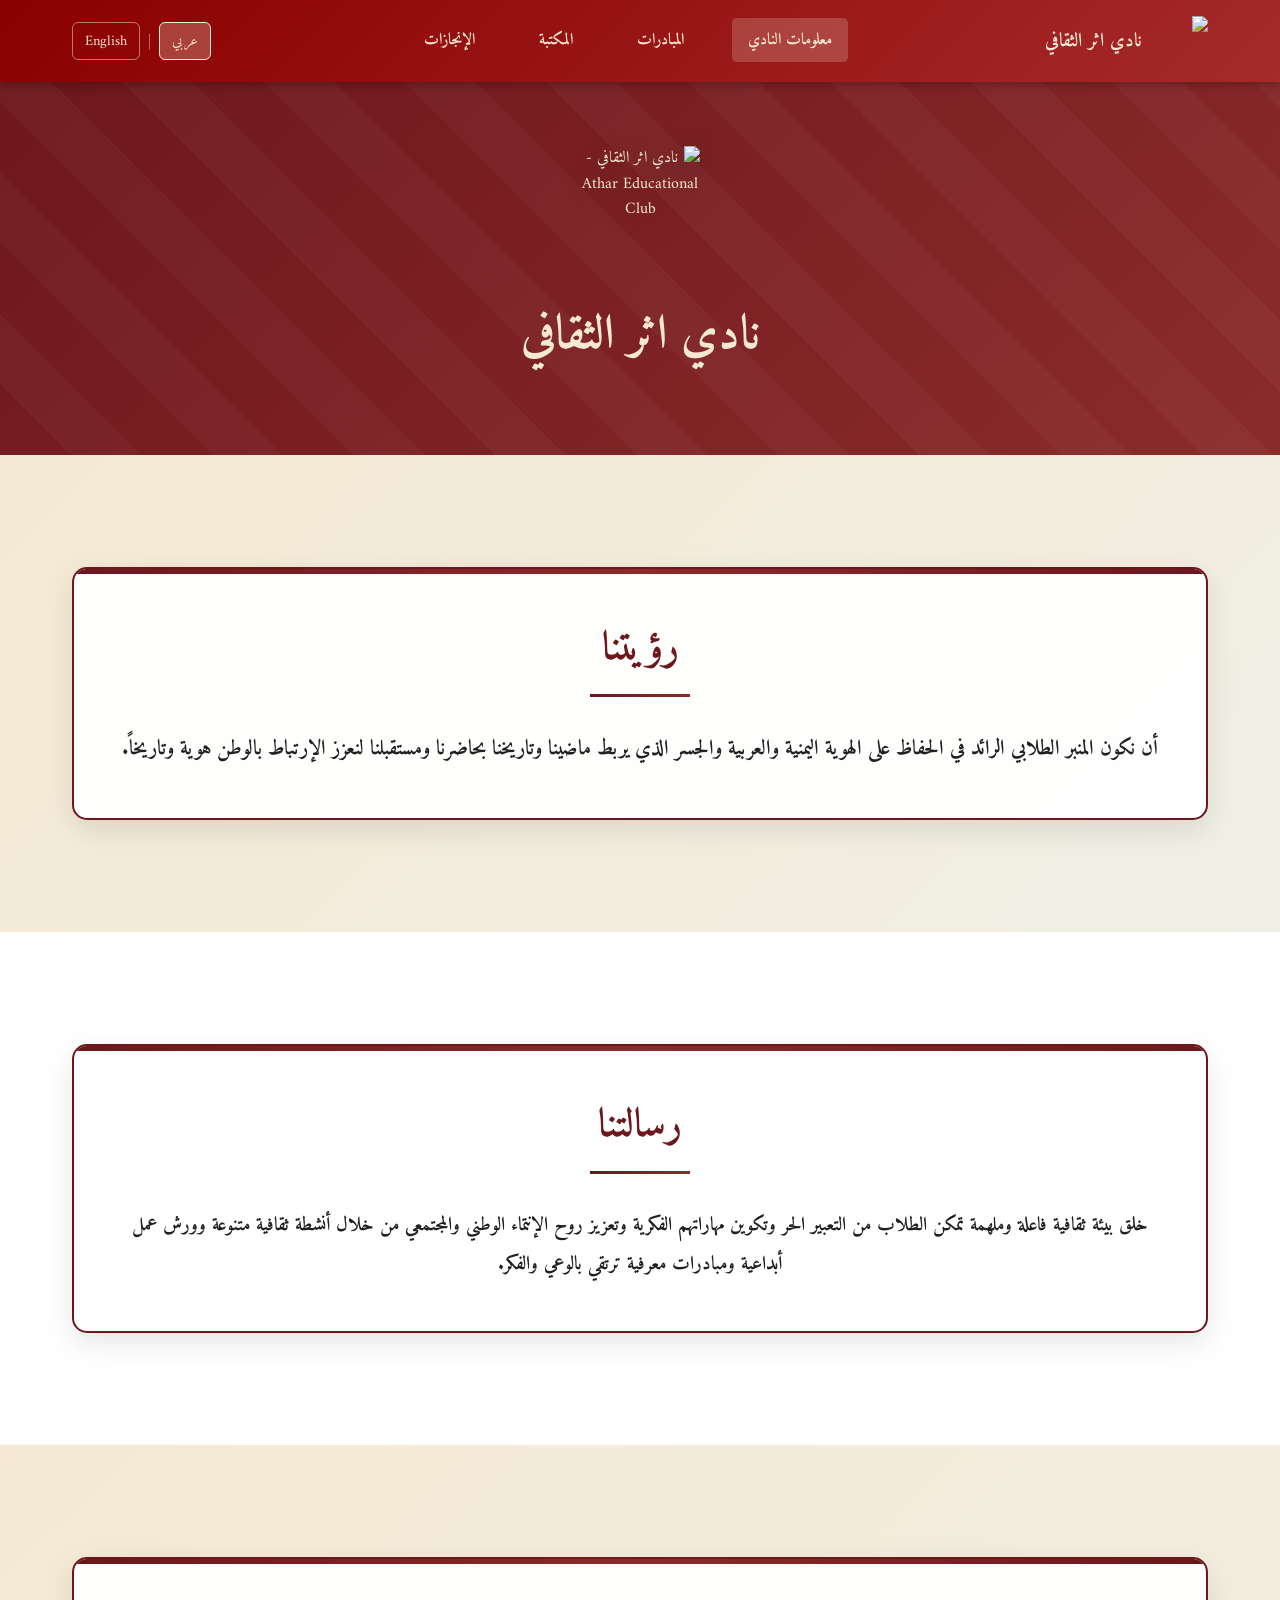
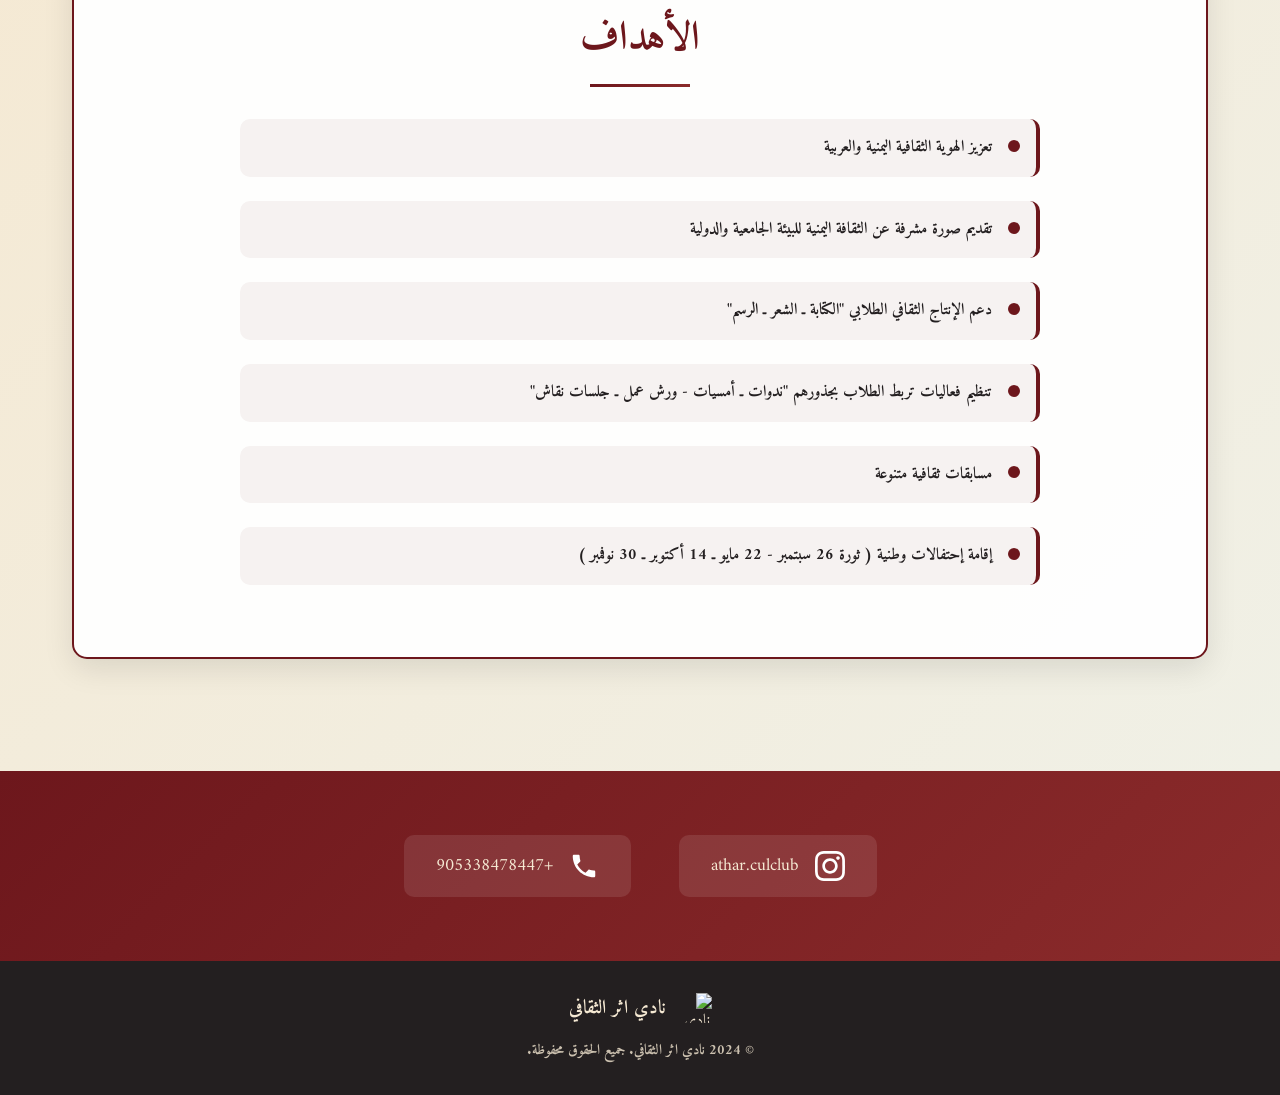
==== index.html @ 5c43e8a9 "Add files via upload" ====
<!DOCTYPE html>
<html lang="ar" dir="rtl" class="site-lang-ar">
<head>
    <meta charset="UTF-8">
    <meta name="viewport" content="width=device-width, initial-scale=1.0">
    <title>نادي اثر الثقافي - Athar Educational Club</title>
    <script>
    (function(){
      try {
        var lang = localStorage.getItem('athar-site-lang');
        if (lang === 'en') {
          document.documentElement.className = 'site-lang-en';
          document.documentElement.setAttribute('dir', 'ltr');
          document.documentElement.setAttribute('lang', 'en');
        }
      } catch (_) {}
    })();
    </script>
    <link rel="stylesheet" href="styles.css">
    <link href="https://fonts.googleapis.com/css2?family=Amiri:wght@400;700&family=Roboto:wght@300;400;700&display=swap" rel="stylesheet">
</head>
<body>
    <!-- Navigation -->
    <nav class="navbar">
        <div class="nav-container">
            <div class="logo">
                <img src="images/logo-light.png" alt="نادي اثر الثقافي - Athar Educational Club" class="logo-img logo-img-nav">
                <div class="logo-text">
                    <span class="lang-ar">نادي اثر الثقافي</span>
                    <span class="lang-en">Athar Educational Club</span>
                </div>
            </div>
            <ul class="nav-menu">
                <li class="nav-item">
                    <a href="index.html" class="nav-link active"><span class="lang-ar">معلومات النادي</span><span class="lang-en">Club Info</span></a>
                </li>
                <li class="nav-item">
                    <a href="initiatives.html" class="nav-link"><span class="lang-ar">المبادرات</span><span class="lang-en">Initiatives</span></a>
                </li>
                <li class="nav-item">
                    <a href="library.html" class="nav-link"><span class="lang-ar">المكتبة</span><span class="lang-en">Library</span></a>
                </li>
                <li class="nav-item">
                    <a href="achievements.html" class="nav-link"><span class="lang-ar">الإنجازات</span><span class="lang-en">Achievements</span></a>
                </li>
            </ul>
            <div class="lang-switcher">
                <button type="button" class="lang-btn active" data-lang="ar" aria-label="العربية">عربي</button>
                <span class="lang-divider">|</span>
                <button type="button" class="lang-btn" data-lang="en" aria-label="English">English</button>
            </div>
            <div class="hamburger">
                <span class="bar"></span>
                <span class="bar"></span>
                <span class="bar"></span>
            </div>
        </div>
    </nav>

    <!-- Main Content -->
    <main class="main-content">
        <!-- Hero Section -->
        <section class="hero">
            <div class="hero-content">
                <div class="club-logo-large">
                    <img src="images/logo-light-transparent.png" alt="نادي اثر الثقافي - Athar Educational Club" class="logo-img logo-img-hero">
                </div>
                <h1 class="club-title">
                    <span class="lang-ar">نادي اثر الثقافي</span>
                    <span class="lang-en">Athar Educational Club</span>
                </h1>
            </div>
        </section>

        <!-- Vision Section -->
        <section class="vision-section">
            <div class="container">
                <div class="content-box">
                    <h2 class="section-title"><span class="lang-ar">رؤيتنا</span><span class="lang-en">Our Vision</span></h2>
                    <p class="vision-text">
                        <span class="lang-ar">أن نكون المنبر الطلابي الرائد في الحفاظ على الهوية اليمنية والعربية والجسر الذي يربط ماضينا وتاريخنا بحاضرنا ومستقبلنا لنعزز الإرتباط بالوطن هوية وتاريخاً.</span>
                        <span class="lang-en">To be the leading student platform in preserving Yemeni and Arab identity and the bridge connecting our past and history with our present and future, strengthening our connection to the homeland in identity and history.</span>
                    </p>
                </div>
            </div>
        </section>

        <!-- Mission Section -->
        <section class="mission-section">
            <div class="container">
                <div class="content-box">
                    <h2 class="section-title"><span class="lang-ar">رسالتنا</span><span class="lang-en">Our Mission</span></h2>
                    <p class="mission-text">
                        <span class="lang-ar">خلق بيئة ثقافية فاعلة وملهمة تمكن الطلاب من التعبير الحر وتكوين مهاراتهم الفكرية وتعزيز روح الإنتماء الوطني والمجتمعي من خلال أنشطة ثقافية متنوعة وورش عمل أبداعية ومبادرات معرفية ترتقي بالوعي والفكر.</span>
                        <span class="lang-en">To create an active and inspiring cultural environment that enables students to express themselves freely, develop their intellectual skills, and strengthen the spirit of national and community belonging through diverse cultural activities, creative workshops, and knowledge initiatives that elevate awareness and thought.</span>
                    </p>
                </div>
            </div>
        </section>

        <!-- Objectives Section -->
        <section class="objectives-section">
            <div class="container">
                <div class="content-box">
                    <h2 class="section-title"><span class="lang-ar">الأهداف</span><span class="lang-en">Objectives</span></h2>
                    <ul class="objectives-list">
                        <li class="objective-item">
                            <span class="bullet"></span>
                            <span class="lang-ar">تعزيز الهوية الثقافية اليمنية والعربية</span>
                            <span class="lang-en">Strengthening Yemeni and Arab cultural identity</span>
                        </li>
                        <li class="objective-item">
                            <span class="bullet"></span>
                            <span class="lang-ar">تقديم صورة مشرفة عن الثقافة اليمنية للبيئة الجامعية والدولية</span>
                            <span class="lang-en">Presenting an honorable image of Yemeni culture to the university and international community</span>
                        </li>
                        <li class="objective-item">
                            <span class="bullet"></span>
                            <span class="lang-ar">دعم الإنتاج الثقافي الطلابي "الكتابة ـ الشعر ـ الرسم"</span>
                            <span class="lang-en">Supporting student cultural production (writing, poetry, art)</span>
                        </li>
                        <li class="objective-item">
                            <span class="bullet"></span>
                            <span class="lang-ar">تنظيم فعاليات تربط الطلاب بجذورهم "ندوات ـ أمسيات - ورش عمل ـ جلسات نقاش"</span>
                            <span class="lang-en">Organizing events that connect students to their roots (seminars, evenings, workshops, discussion sessions)</span>
                        </li>
                        <li class="objective-item">
                            <span class="bullet"></span>
                            <span class="lang-ar">مسابقات ثقافية متنوعة</span>
                            <span class="lang-en">Diverse cultural competitions</span>
                        </li>
                        <li class="objective-item">
                            <span class="bullet"></span>
                            <span class="lang-ar">إقامة إحتفالات وطنية ( ثورة 26 سبتمبر - 22 مايو ـ 14 أكتوبر ـ 30 نوفمبر )</span>
                            <span class="lang-en">Holding national celebrations (26 September Revolution, 22 May, 14 October, 30 November)</span>
                        </li>
                    </ul>
                </div>
            </div>
        </section>

        <!-- Contact Section -->
        <section class="contact-section">
            <div class="container">
                <div class="contact-info">
                    <div class="contact-item">
                        <div class="contact-icon instagram-icon"></div>
                        <a href="https://instagram.com/athar.culclub" target="_blank" class="contact-link">athar.culclub</a>
                    </div>
                    <div class="contact-item">
                        <div class="contact-icon phone-icon"></div>
                        <a href="tel:+905338478447" class="contact-link">+905338478447</a>
                    </div>
                </div>
            </div>
        </section>
    </main>

    <!-- Footer -->
    <footer class="footer">
        <div class="container">
            <div class="footer-content">
                <div class="footer-logo">
                    <img src="images/logo-light.png" alt="نادي اثر الثقافي - Athar Educational Club" class="logo-img logo-img-footer">
                    <span class="footer-text lang-ar">نادي اثر الثقافي</span>
                    <span class="footer-text lang-en">Athar Educational Club</span>
                </div>
                <p class="footer-copyright"><span class="lang-ar">© 2024 نادي اثر الثقافي. جميع الحقوق محفوظة.</span><span class="lang-en">© 2024 Athar Educational Club. All rights reserved.</span></p>
            </div>
        </div>
    </footer>

    <script src="script.js"></script>
</body>
</html>
---- styles.css ----
/* Reset and Base Styles */
:root {
    --persian-plum: #6d171c;
    --charcoal-black: #231f20;
    --albescent-white: #F5E9D3;
    --persian-plum-light: #8B2B2B;
    --charcoal-dark: #1a1617;
}

* {
    margin: 0;
    padding: 0;
    box-sizing: border-box;
}

body {
    font-family: 'Amiri', serif;
    background-color: var(--albescent-white);
    color: var(--charcoal-black);
    line-height: 1.6;
    direction: rtl;
}

/* Typography */
.arabic,
.lang-ar {
    font-family: 'Amiri', serif;
    font-weight: 700;
}

.english,
.lang-en {
    font-family: 'Roboto', sans-serif;
    font-weight: 400;
}

/* Language switch: show only one language at a time */
.site-lang-ar .lang-en {
    display: none !important;
}

.site-lang-en .lang-ar {
    display: none !important;
}

/* English mode: LTR layout */
html.site-lang-en,
body.site-lang-en {
    direction: ltr;
    text-align: left;
}

.site-lang-en .objective-item {
    border-right: none;
    border-left: 4px solid var(--persian-plum);
}

.site-lang-en .objective-item:hover {
    transform: translateX(5px);
}

.site-lang-en .bullet {
    margin-left: 0;
    margin-right: 1rem;
}

/* Navigation */
.navbar {
    background: linear-gradient(135deg, var(--persian-plum), var(--persian-plum-light));
    padding: 1rem 0;
    box-shadow: 0 2px 10px rgba(0,0,0,0.3);
    position: sticky;
    top: 0;
    z-index: 1000;
}

.nav-container {
    max-width: 1200px;
    margin: 0 auto;
    padding: 0 2rem;
    display: flex;
    justify-content: space-between;
    align-items: center;
}

.logo {
    display: flex;
    align-items: center;
    gap: 1rem;
}

.logo-img {
    display: block;
    object-fit: contain;
    transition: transform 0.3s ease;
    mix-blend-mode: lighten;
}

.logo-img:hover {
    transform: scale(1.05);
}

.logo-img-nav {
    width: 50px;
    height: 50px;
}

.logo-img-hero {
    width: 120px;
    height: 120px;
    filter: drop-shadow(0 10px 30px rgba(0,0,0,0.3));
}

.logo-img-footer {
    width: 30px;
    height: 30px;
}

.logo-symbol {
    width: 50px;
    height: 50px;
    position: relative;
    display: flex;
    align-items: center;
    justify-content: center;
}

.logo-symbol::before {
    content: '';
    position: absolute;
    width: 40px;
    height: 35px;
    border: 4px solid var(--albescent-white);
    border-radius: 0 0 20px 20px;
    border-top: none;
    top: 50%;
    left: 50%;
    transform: translate(-50%, -50%);
}

.logo-symbol::after {
    content: '';
    position: absolute;
    width: 20px;
    height: 15px;
    top: 50%;
    left: 50%;
    transform: translate(-50%, -35%);
    border-bottom: 3px solid var(--albescent-white);
    border-left: 2px solid var(--albescent-white);
    border-right: 2px solid var(--albescent-white);
    border-radius: 0 0 8px 8px;
    border-top: none;
}

.logo-symbol .inner-element {
    position: absolute;
    width: 8px;
    height: 12px;
    top: 50%;
    left: 50%;
    transform: translate(-50%, -45%);
    background: linear-gradient(to top, transparent 0%, var(--albescent-white) 0%, var(--albescent-white) 30%, transparent 30%);
    border-radius: 0 0 4px 4px;
}

.logo-symbol .inner-element::before {
    content: '';
    position: absolute;
    top: -6px;
    left: 50%;
    transform: translateX(-50%);
    width: 0;
    height: 0;
    border-left: 2px solid transparent;
    border-right: 2px solid transparent;
    border-bottom: 4px solid var(--albescent-white);
}

.logo-symbol .inner-element::after {
    content: '';
    position: absolute;
    top: -8px;
    left: 50%;
    transform: translateX(-50%);
    width: 0;
    height: 0;
    border-left: 1px solid transparent;
    border-right: 1px solid transparent;
    border-bottom: 3px solid var(--albescent-white);
}

.logo-text {
    display: flex;
    flex-direction: column;
}

.logo-text .lang-ar {
    font-size: 1.2rem;
    color: var(--albescent-white);
    font-weight: 700;
}

.logo-text .lang-en {
    font-size: 0.9rem;
    color: #f0f0f0;
    font-weight: 300;
}

/* Language switcher */
.lang-switcher {
    display: flex;
    align-items: center;
    gap: 0.5rem;
}

.lang-btn {
    background: transparent;
    border: 1px solid rgba(245, 233, 211, 0.5);
    color: var(--albescent-white);
    padding: 0.35rem 0.75rem;
    border-radius: 6px;
    cursor: pointer;
    font-size: 0.9rem;
    font-family: inherit;
    transition: all 0.2s ease;
}

.lang-btn:hover {
    background: rgba(245, 233, 211, 0.15);
}

.lang-btn.active {
    background: rgba(245, 233, 211, 0.25);
    border-color: var(--albescent-white);
}

.lang-divider {
    color: rgba(245, 233, 211, 0.6);
    font-size: 0.9rem;
}

.nav-menu {
    display: flex;
    list-style: none;
    gap: 2rem;
}

.nav-link {
    color: var(--albescent-white);
    text-decoration: none;
    font-weight: 500;
    padding: 0.5rem 1rem;
    border-radius: 5px;
    transition: all 0.3s ease;
    position: relative;
}

.nav-link:hover,
.nav-link.active {
    background-color: rgba(245, 233, 211, 0.2);
    transform: translateY(-2px);
}

.hamburger {
    display: none;
    flex-direction: column;
    cursor: pointer;
}

.bar {
    width: 25px;
    height: 3px;
    background-color: var(--albescent-white);
    margin: 3px 0;
    transition: 0.3s;
}

/* Main Content */
.main-content {
    min-height: calc(100vh - 200px);
}

/* Hero Section */
.hero {
    background: linear-gradient(135deg, var(--persian-plum), var(--persian-plum-light));
    padding: 4rem 0;
    text-align: center;
    color: var(--albescent-white);
    position: relative;
    overflow: hidden;
}

.hero::before {
    content: '';
    position: absolute;
    top: 0;
    left: 0;
    right: 0;
    bottom: 0;
    background-image: repeating-linear-gradient(
        45deg,
        transparent,
        transparent 50px,
        rgba(255,255,255,0.03) 50px,
        rgba(255,255,255,0.03) 100px
    );
}

.hero-content {
    position: relative;
    z-index: 2;
    max-width: 1200px;
    margin: 0 auto;
    padding: 0 2rem;
}

.club-logo-large {
    margin-bottom: 2rem;
    display: flex;
    justify-content: center;
    align-items: center;
}

.club-logo-large .logo-img-hero {
    display: block;
    margin-left: auto;
    margin-right: auto;
    filter: drop-shadow(0 4px 12px rgba(0, 0, 0, 0.25));
}

.logo-symbol-large {
    width: 120px;
    height: 120px;
    margin: 0 auto;
    position: relative;
    display: flex;
    align-items: center;
    justify-content: center;
    filter: drop-shadow(0 10px 30px rgba(0,0,0,0.3));
}

.logo-symbol-large::before {
    content: '';
    position: absolute;
    width: 90px;
    height: 75px;
    border: 8px solid var(--albescent-white);
    border-radius: 0 0 45px 45px;
    border-top: none;
    top: 50%;
    left: 50%;
    transform: translate(-50%, -50%);
}

.logo-symbol-large::after {
    content: '';
    position: absolute;
    width: 45px;
    height: 30px;
    top: 50%;
    left: 50%;
    transform: translate(-50%, -35%);
    border-bottom: 6px solid var(--albescent-white);
    border-left: 4px solid var(--albescent-white);
    border-right: 4px solid var(--albescent-white);
    border-radius: 0 0 18px 18px;
    border-top: none;
}

.logo-symbol-large .inner-element {
    position: absolute;
    width: 18px;
    height: 25px;
    top: 50%;
    left: 50%;
    transform: translate(-50%, -45%);
    background: linear-gradient(to top, transparent 0%, var(--albescent-white) 0%, var(--albescent-white) 30%, transparent 30%);
    border-radius: 0 0 9px 9px;
}

.logo-symbol-large .inner-element::before {
    content: '';
    position: absolute;
    top: -12px;
    left: 50%;
    transform: translateX(-50%);
    width: 0;
    height: 0;
    border-left: 4px solid transparent;
    border-right: 4px solid transparent;
    border-bottom: 8px solid var(--albescent-white);
}

.logo-symbol-large .inner-element::after {
    content: '';
    position: absolute;
    top: -16px;
    left: 50%;
    transform: translateX(-50%);
    width: 0;
    height: 0;
    border-left: 2px solid transparent;
    border-right: 2px solid transparent;
    border-bottom: 6px solid var(--albescent-white);
}

.club-title {
    font-size: 3rem;
    margin-bottom: 1rem;
}

.club-title .lang-ar {
    display: block;
    font-size: 3rem;
    margin-bottom: 0.5rem;
}

.club-title .lang-en {
    display: block;
    font-size: 1.5rem;
    opacity: 0.9;
}

/* Container */
.container {
    max-width: 1200px;
    margin: 0 auto;
    padding: 0 2rem;
}

/* Content Boxes */
.content-box {
    background: rgba(255, 255, 255, 0.95);
    padding: 3rem;
    margin: 3rem 0;
    border-radius: 15px;
    box-shadow: 0 10px 30px rgba(0,0,0,0.1);
    border: 2px solid var(--persian-plum);
    position: relative;
    overflow: hidden;
}

.content-box::before {
    content: '';
    position: absolute;
    top: 0;
    left: 0;
    width: 100%;
    height: 5px;
    background: linear-gradient(90deg, var(--persian-plum), var(--persian-plum-light), var(--persian-plum));
}

/* Section Titles */
.section-title {
    color: var(--persian-plum);
    font-size: 2.5rem;
    margin-bottom: 2rem;
    text-align: center;
    position: relative;
    padding-bottom: 1rem;
}

.section-title::after {
    content: '';
    position: absolute;
    bottom: 0;
    left: 50%;
    transform: translateX(-50%);
    width: 100px;
    height: 3px;
    background: linear-gradient(90deg, var(--persian-plum), var(--persian-plum-light));
}

/* Vision Section */
.vision-section {
    padding: 4rem 0;
    background: linear-gradient(135deg, var(--albescent-white), #f0f0e6);
}

.vision-text {
    font-size: 1.3rem;
    line-height: 2;
    text-align: center;
    color: var(--charcoal-black);
    font-weight: 500;
}

/* Mission Section */
.mission-section {
    padding: 4rem 0;
    background: #fff;
}

.mission-text {
    font-size: 1.2rem;
    line-height: 2;
    text-align: center;
    color: var(--charcoal-black);
}

/* Objectives Section */
.objectives-section {
    padding: 4rem 0;
    background: linear-gradient(135deg, var(--albescent-white), #f0f0e6);
}

.objectives-list {
    list-style: none;
    max-width: 800px;
    margin: 0 auto;
}

.objective-item {
    display: flex;
    align-items: flex-start;
    margin-bottom: 1.5rem;
    padding: 1rem;
    background: rgba(109, 23, 28, 0.05);
    border-radius: 10px;
    border-right: 4px solid var(--persian-plum);
    transition: all 0.3s ease;
}

.objective-item:hover {
    background: rgba(109, 23, 28, 0.1);
    transform: translateX(-5px);
}

.bullet {
    width: 12px;
    height: 12px;
    background: var(--persian-plum);
    border-radius: 50%;
    margin-left: 1rem;
    margin-top: 0.3rem;
    flex-shrink: 0;
}

/* Contact Section */
.contact-section {
    padding: 4rem 0;
    background: linear-gradient(135deg, var(--persian-plum), var(--persian-plum-light));
    color: var(--albescent-white);
}

.contact-info {
    display: flex;
    justify-content: center;
    gap: 3rem;
    flex-wrap: wrap;
}

.contact-item {
    display: flex;
    align-items: center;
    gap: 1rem;
    padding: 1rem 2rem;
    background: rgba(255, 255, 255, 0.1);
    border-radius: 10px;
    transition: all 0.3s ease;
}

.contact-item:hover {
    background: rgba(255, 255, 255, 0.2);
    transform: translateY(-3px);
}

.contact-icon {
    width: 30px;
    height: 30px;
    background-size: contain;
    background-repeat: no-repeat;
    background-position: center;
}

.instagram-icon {
    background-image: url('data:image/svg+xml,<svg xmlns="http://www.w3.org/2000/svg" viewBox="0 0 24 24" fill="white"><path d="M12 2.163c3.204 0 3.584.012 4.85.07 3.252.148 4.771 1.691 4.919 4.919.058 1.265.069 1.645.069 4.849 0 3.205-.012 3.584-.069 4.849-.149 3.225-1.664 4.771-4.919 4.919-1.266.058-1.644.07-4.85.07-3.204 0-3.584-.012-4.849-.07-3.26-.149-4.771-1.699-4.919-4.92-.058-1.265-.07-1.644-.07-4.849 0-3.204.013-3.583.07-4.849.149-3.227 1.664-4.771 4.919-4.919 1.266-.057 1.645-.069 4.849-.069zm0-2.163c-3.259 0-3.667.014-4.947.072-4.358.2-6.78 2.618-6.98 6.98-.059 1.281-.073 1.689-.073 4.948 0 3.259.014 3.668.072 4.948.2 4.358 2.618 6.78 6.98 6.98 1.281.058 1.689.072 4.948.072 3.259 0 3.668-.014 4.948-.072 4.354-.2 6.782-2.618 6.979-6.98.059-1.28.073-1.689.073-4.948 0-3.259-.014-3.667-.072-4.947-.196-4.354-2.617-6.78-6.979-6.98-1.281-.059-1.69-.073-4.949-.073zm0 5.838c-3.403 0-6.162 2.759-6.162 6.162s2.759 6.163 6.162 6.163 6.162-2.759 6.162-6.163c0-3.403-2.759-6.162-6.162-6.162zm0 10.162c-2.209 0-4-1.79-4-4 0-2.209 1.791-4 4-4s4 1.791 4 4c0 2.21-1.791 4-4 4zm6.406-11.845c-.796 0-1.441.645-1.441 1.44s.645 1.44 1.441 1.44c.795 0 1.439-.645 1.439-1.44s-.644-1.44-1.439-1.44z"/></svg>');
}

.phone-icon {
    background-image: url('data:image/svg+xml,<svg xmlns="http://www.w3.org/2000/svg" viewBox="0 0 24 24" fill="white"><path d="M6.62 10.79c1.44 2.83 3.76 5.14 6.59 6.59l2.2-2.2c.27-.27.67-.36 1.02-.24 1.12.37 2.33.57 3.57.57.55 0 1 .45 1 1V20c0 .55-.45 1-1 1-9.39 0-17-7.61-17-17 0-.55.45-1 1-1h3.5c.55 0 1 .45 1 1 0 1.25.2 2.45.57 3.57.11.35.03.74-.25 1.02l-2.2 2.2z"/></svg>');
}

.contact-link {
    color: var(--albescent-white);
    text-decoration: none;
    font-size: 1.1rem;
    font-weight: 500;
}

.contact-link:hover {
    text-decoration: underline;
}

/* Footer */
.footer {
    background: var(--charcoal-black);
    color: var(--albescent-white);
    padding: 2rem 0;
    text-align: center;
}

.footer-content {
    display: flex;
    flex-direction: column;
    align-items: center;
    gap: 1rem;
}

.footer-logo {
    display: flex;
    align-items: center;
    gap: 1rem;
}

.logo-symbol-small {
    width: 30px;
    height: 30px;
    position: relative;
    display: flex;
    align-items: center;
    justify-content: center;
}

.logo-symbol-small::before {
    content: '';
    position: absolute;
    width: 24px;
    height: 20px;
    border: 2px solid var(--albescent-white);
    border-radius: 0 0 12px 12px;
    border-top: none;
    top: 50%;
    left: 50%;
    transform: translate(-50%, -50%);
}

.logo-symbol-small::after {
    content: '';
    position: absolute;
    width: 12px;
    height: 8px;
    top: 50%;
    left: 50%;
    transform: translate(-50%, -35%);
    border-bottom: 1.5px solid var(--albescent-white);
    border-left: 1px solid var(--albescent-white);
    border-right: 1px solid var(--albescent-white);
    border-radius: 0 0 6px 6px;
    border-top: none;
}

.logo-symbol-small .inner-element {
    position: absolute;
    width: 4px;
    height: 6px;
    top: 50%;
    left: 50%;
    transform: translate(-50%, -45%);
    background: linear-gradient(to top, transparent 0%, var(--albescent-white) 0%, var(--albescent-white) 30%, transparent 30%);
    border-radius: 0 0 2px 2px;
}

.logo-symbol-small .inner-element::before {
    content: '';
    position: absolute;
    top: -3px;
    left: 50%;
    transform: translateX(-50%);
    width: 0;
    height: 0;
    border-left: 1px solid transparent;
    border-right: 1px solid transparent;
    border-bottom: 2px solid var(--albescent-white);
}

.logo-symbol-small .inner-element::after {
    content: '';
    position: absolute;
    top: -4px;
    left: 50%;
    transform: translateX(-50%);
    width: 0;
    height: 0;
    border-left: 0.5px solid transparent;
    border-right: 0.5px solid transparent;
    border-bottom: 1.5px solid var(--albescent-white);
}

.footer-text {
    font-size: 1.2rem;
    font-weight: 700;
}

.footer-copyright {
    font-size: 0.9rem;
    opacity: 0.8;
}

/* Additional Page Styles */
.page-title {
    font-size: 3rem;
    margin-bottom: 1rem;
}

.page-title .lang-ar {
    display: block;
    font-size: 3rem;
    margin-bottom: 0.5rem;
}

.page-title .lang-en {
    display: block;
    font-size: 1.5rem;
    opacity: 0.9;
}

.page-subtitle {
    font-size: 1.2rem;
    opacity: 0.9;
    margin-top: 1rem;
}

.initiatives-section,
.library-section,
.achievements-section {
    padding: 4rem 0;
    background: linear-gradient(135deg, var(--albescent-white), #f0f0e6);
}

.initiatives-grid,
.library-grid,
.achievements-grid {
    display: grid;
    grid-template-columns: repeat(auto-fit, minmax(300px, 1fr));
    gap: 2rem;
    margin-top: 2rem;
}

.initiative-card,
.library-card,
.achievement-card {
    background: rgba(255, 255, 255, 0.9);
    padding: 2rem;
    border-radius: 15px;
    box-shadow: 0 5px 15px rgba(0,0,0,0.1);
    border: 2px solid var(--persian-plum);
    transition: all 0.3s ease;
    text-align: center;
}

.initiative-card:hover,
.library-card:hover,
.achievement-card:hover {
    transform: translateY(-5px);
    box-shadow: 0 10px 25px rgba(0,0,0,0.2);
}

.initiative-card h3,
.library-card h3,
.achievement-card h3 {
    color: var(--persian-plum);
    font-size: 1.5rem;
    margin-bottom: 1rem;
}

.initiative-card p,
.library-card p,
.achievement-card p {
    color: var(--charcoal-black);
    line-height: 1.6;
}

.initiative-desc {
    font-size: 1rem;
    color: var(--persian-plum-light);
    margin-bottom: 1rem;
}

.initiative-tagline {
    font-size: 1.05rem;
    color: var(--persian-plum);
    font-weight: 600;
    line-height: 1.6;
    margin-bottom: 0.75rem;
}

.initiative-body {
    font-size: 0.95rem;
    color: var(--charcoal-black);
    line-height: 1.7;
    margin-bottom: 1rem;
    text-align: start;
}

.initiative-card-poetry .initiative-body {
    text-align: center;
}

.initiative-link {
    display: inline-block;
    margin-top: 0.5rem;
    padding: 0.6rem 1.25rem;
    background: linear-gradient(135deg, var(--persian-plum), var(--persian-plum-light));
    color: var(--albescent-white);
    text-decoration: none;
    font-weight: 600;
    font-size: 0.95rem;
    border-radius: 8px;
    transition: all 0.3s ease;
}

.initiative-link:hover {
    transform: translateY(-2px);
    box-shadow: 0 4px 12px rgba(109, 23, 28, 0.35);
}

.initiative-links {
    display: flex;
    flex-wrap: wrap;
    gap: 0.75rem;
    justify-content: center;
    margin-top: 1rem;
}

.initiative-links .initiative-link {
    margin-top: 0;
}

.initiative-submit-label {
    font-size: 1rem;
    font-weight: 600;
    color: var(--persian-plum);
    margin-bottom: 0.75rem;
}

.initiative-links-gaza {
    margin-top: 0.5rem;
}

/* Library: Window Interface */
.library-interface-text {
    font-size: 1.2rem;
    line-height: 1.8;
    text-align: center;
    color: var(--charcoal-black);
    max-width: 700px;
    margin: 0 auto 2rem;
}

.library-window-preview {
    max-width: 600px;
    margin: 0 auto;
    padding: 1.5rem;
    background: rgba(109, 23, 28, 0.06);
    border-radius: 12px;
    border: 2px dashed rgba(109, 23, 28, 0.3);
}

.book-covers-scroll {
    display: flex;
    gap: 1rem;
    overflow-x: auto;
    padding: 1rem 0;
    scroll-behavior: smooth;
    -webkit-overflow-scrolling: touch;
}

.book-covers-scroll::-webkit-scrollbar {
    height: 8px;
}

.book-covers-scroll::-webkit-scrollbar-track {
    background: rgba(109, 23, 28, 0.1);
    border-radius: 4px;
}

.book-covers-scroll::-webkit-scrollbar-thumb {
    background: var(--persian-plum);
    border-radius: 4px;
}

.book-cover-placeholder {
    flex: 0 0 120px;
    height: 170px;
    background: linear-gradient(145deg, var(--persian-plum-light), var(--persian-plum));
    border-radius: 6px;
    display: flex;
    align-items: center;
    justify-content: center;
    color: var(--albescent-white);
    font-size: 0.95rem;
    font-weight: 600;
    box-shadow: 0 4px 12px rgba(0,0,0,0.2);
}

/* Library: Book Borrowing Process */
.borrowing-list {
    list-style: none;
    max-width: 800px;
    margin: 0 auto 2rem;
}

.borrowing-item {
    display: flex;
    align-items: flex-start;
    margin-bottom: 1.5rem;
    padding: 1rem 1.25rem;
    background: rgba(109, 23, 28, 0.05);
    border-radius: 10px;
    border-right: 4px solid var(--persian-plum);
    transition: all 0.3s ease;
}

.borrowing-item:hover {
    background: rgba(109, 23, 28, 0.1);
    transform: translateX(-5px);
}

.borrowing-item .bullet {
    margin-left: 1rem;
    margin-top: 0.3rem;
}

.borrowing-cta {
    text-align: center;
}

.borrowing-link {
    display: inline-block;
    padding: 1rem 2rem;
    background: linear-gradient(135deg, var(--persian-plum), var(--persian-plum-light));
    color: var(--albescent-white);
    text-decoration: none;
    font-weight: 600;
    font-size: 1.1rem;
    border-radius: 10px;
    box-shadow: 0 4px 15px rgba(109, 23, 28, 0.3);
    transition: all 0.3s ease;
}

.borrowing-link:hover {
    transform: translateY(-3px);
    box-shadow: 0 6px 20px rgba(109, 23, 28, 0.4);
}

/* English: borrowing item alignment */
.site-lang-en .borrowing-item {
    border-right: none;
    border-left: 4px solid var(--persian-plum);
}

.site-lang-en .borrowing-item:hover {
    transform: translateX(5px);
}

.site-lang-en .borrowing-item .bullet {
    margin-left: 0;
    margin-right: 1rem;
}

/* Responsive Design */
@media (max-width: 768px) {
    .nav-menu {
        position: fixed;
        left: -100%;
        top: 70px;
        flex-direction: column;
        background-color: var(--persian-plum);
        width: 100%;
        text-align: center;
        transition: 0.3s;
        box-shadow: 0 10px 27px rgba(0, 0, 0, 0.05);
        padding: 2rem 0;
    }

    .nav-menu.active {
        left: 0;
    }

    .nav-menu li {
        margin: 1rem 0;
    }

    .hamburger {
        display: flex;
    }

    .hamburger.active .bar:nth-child(2) {
        opacity: 0;
    }

    .hamburger.active .bar:nth-child(1) {
        transform: translateY(8px) rotate(45deg);
    }

    .hamburger.active .bar:nth-child(3) {
        transform: translateY(-8px) rotate(-45deg);
    }

    .club-title .lang-ar,
    .page-title .lang-ar {
        font-size: 2rem;
    }

    .club-title .lang-en,
    .page-title .lang-en {
        font-size: 1.2rem;
    }

    .content-box {
        padding: 2rem;
        margin: 2rem 0;
    }

    .section-title {
        font-size: 2rem;
    }

    .vision-text,
    .mission-text {
        font-size: 1.1rem;
    }

    .contact-info {
        flex-direction: column;
        gap: 1rem;
    }

    .container {
        padding: 0 1rem;
    }

    .nav-container {
        padding: 0 1rem;
    }
}

@media (max-width: 480px) {
    .club-title .lang-ar,
    .page-title .lang-ar {
        font-size: 1.5rem;
    }

    .club-title .lang-en,
    .page-title .lang-en {
        font-size: 1rem;
    }

    .section-title {
        font-size: 1.5rem;
    }

    .content-box {
        padding: 1.5rem;
    }

    .vision-text,
    .mission-text {
        font-size: 1rem;
    }
}
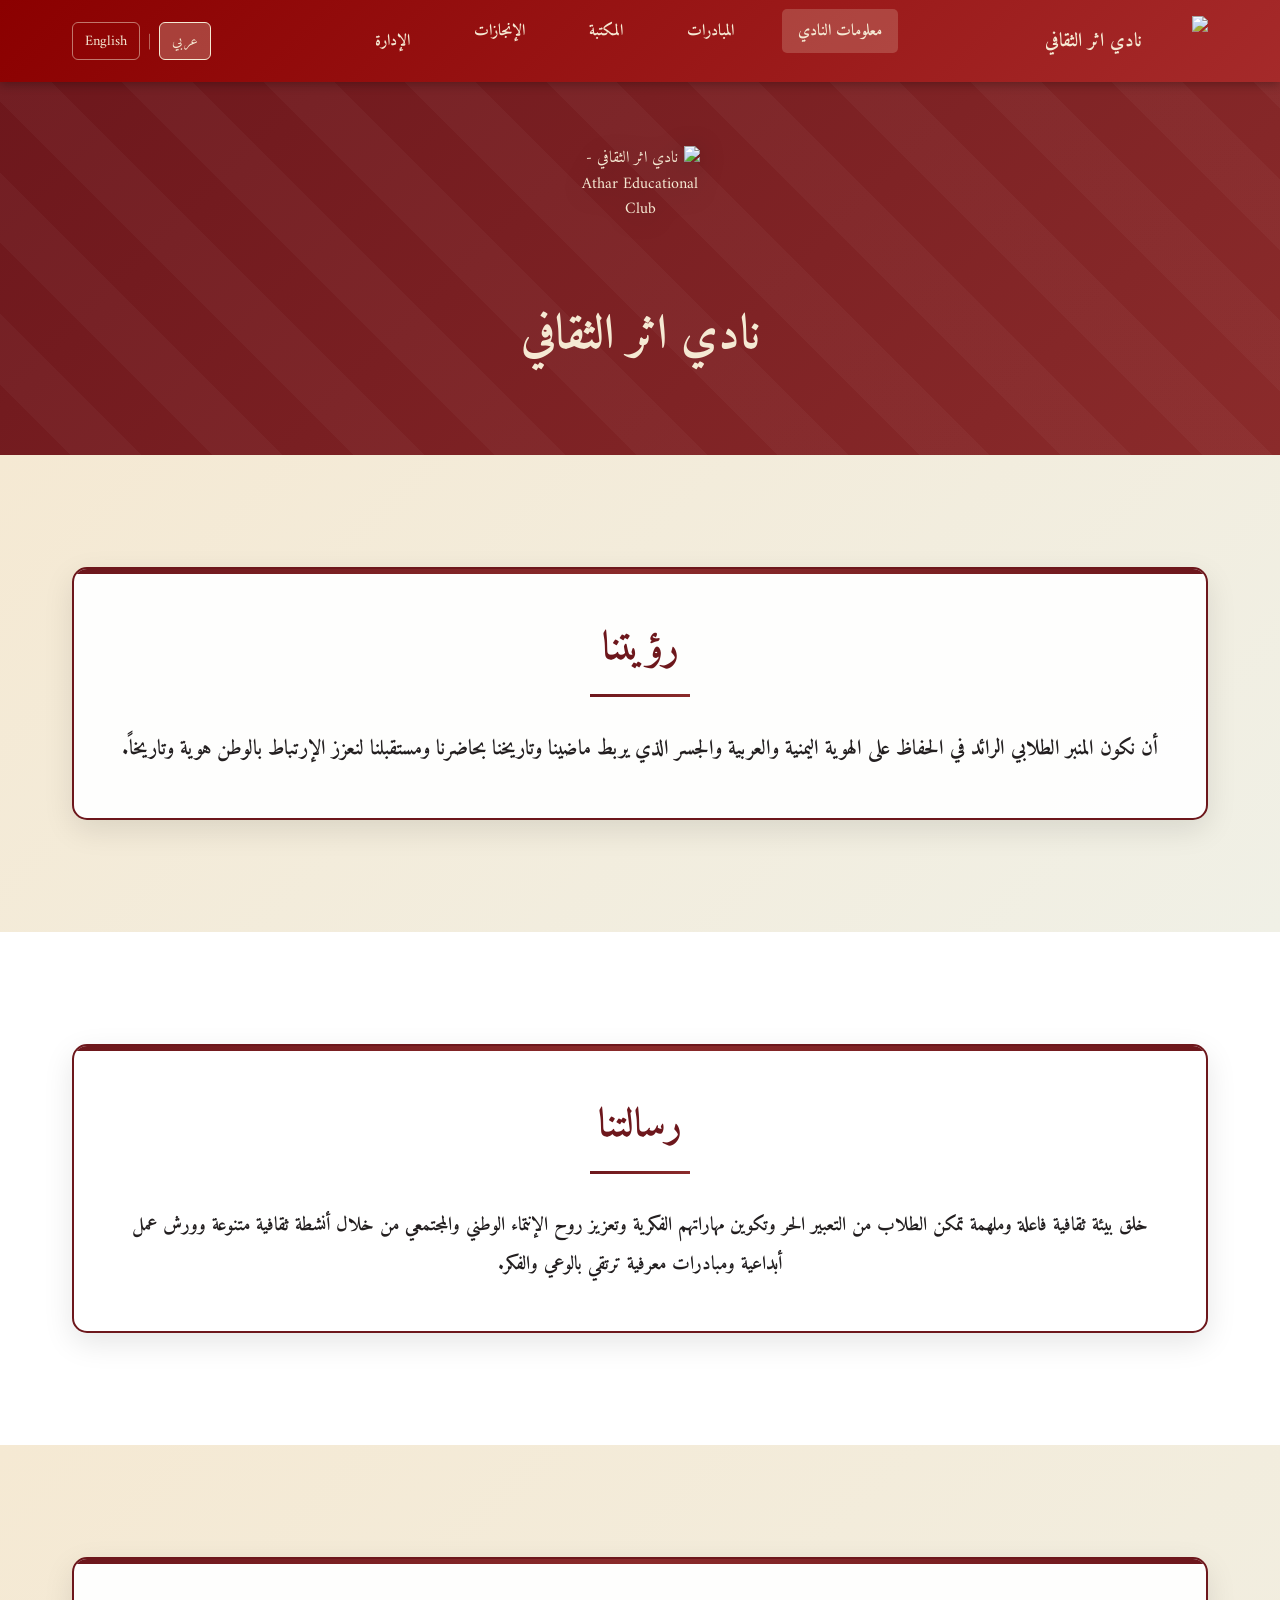
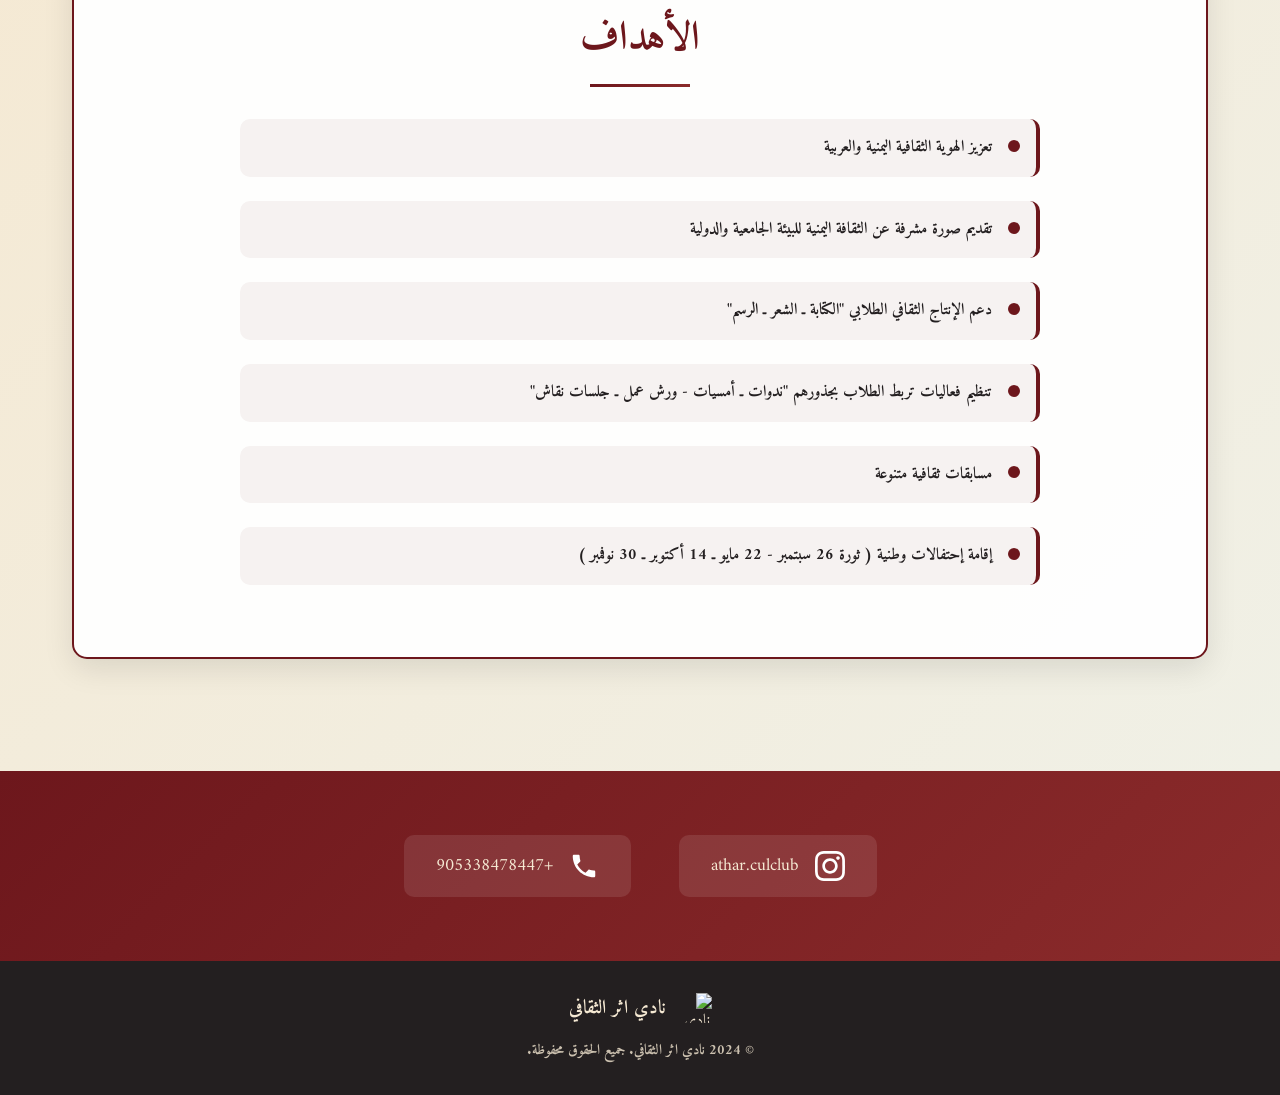
==== commit 895d5d5b: "LTS 15/4 jh" ====
--- a/index.html
+++ b/index.html
@@ -43,6 +43,9 @@
                 <li class="nav-item">
                     <a href="achievements.html" class="nav-link"><span class="lang-ar">الإنجازات</span><span class="lang-en">Achievements</span></a>
                 </li>
+                <li class="nav-item">
+                    <button type="button" id="open-admin-modal" class="nav-link nav-admin-btn"><span class="lang-ar">الإدارة</span><span class="lang-en">Admin</span></button>
+                </li>
             </ul>
             <div class="lang-switcher">
                 <button type="button" class="lang-btn active" data-lang="ar" aria-label="العربية">عربي</button>
@@ -170,6 +173,35 @@
         </div>
     </footer>
 
+    <!-- Admin Login Modal -->
+    <div class="modal-overlay" id="admin-modal" aria-hidden="true" role="dialog" aria-modal="true">
+        <div class="modal-box">
+            <button type="button" class="modal-close" id="close-admin-modal" aria-label="Close">&times;</button>
+            <h2 class="modal-title">
+                <span class="lang-ar">دخول المدير</span>
+                <span class="lang-en">Admin Login</span>
+            </h2>
+            <form id="admin-login-form" class="modal-form" novalidate>
+                <div class="modal-field">
+                    <label for="admin-id-input">
+                        <span class="lang-ar">معرّف المدير</span>
+                        <span class="lang-en">Admin ID</span>
+                    </label>
+                    <input type="password" id="admin-id-input" name="admin_id" required placeholder=" " autocomplete="off">
+                    <span class="modal-field-hint">
+                        <span class="lang-ar">أدخل معرّف المدير الخاص بك</span>
+                        <span class="lang-en">Enter your admin ID</span>
+                    </span>
+                </div>
+                <div class="modal-error" id="admin-modal-error" aria-live="polite"></div>
+                <button type="submit" class="modal-submit">
+                    <span class="lang-ar">دخول</span>
+                    <span class="lang-en">Login</span>
+                </button>
+            </form>
+        </div>
+    </div>
+
     <script src="script.js"></script>
 </body>
 </html>
--- a/styles.css
+++ b/styles.css
@@ -68,7 +68,7 @@
 .navbar {
     background: linear-gradient(135deg, var(--persian-plum), var(--persian-plum-light));
     padding: 1rem 0;
-    box-shadow: 0 2px 10px rgba(0,0,0,0.3);
+    box-shadow: 0 2px 10px rgba(0, 0, 0, 0.3);
     position: sticky;
     top: 0;
     z-index: 1000;
@@ -108,7 +108,7 @@
 .logo-img-hero {
     width: 120px;
     height: 120px;
-    filter: drop-shadow(0 10px 30px rgba(0,0,0,0.3));
+    filter: drop-shadow(0 10px 30px rgba(0, 0, 0, 0.3));
 }
 
 .logo-img-footer {
@@ -262,6 +262,15 @@
     transform: translateY(-2px);
 }
 
+/* Admin button in nav — same look as nav-link but is a <button> */
+.nav-admin-btn {
+    background: transparent;
+    border: none;
+    cursor: pointer;
+    font-family: inherit;
+    font-size: inherit;
+}
+
 .hamburger {
     display: none;
     flex-direction: column;
@@ -298,13 +307,11 @@
     left: 0;
     right: 0;
     bottom: 0;
-    background-image: repeating-linear-gradient(
-        45deg,
-        transparent,
-        transparent 50px,
-        rgba(255,255,255,0.03) 50px,
-        rgba(255,255,255,0.03) 100px
-    );
+    background-image: repeating-linear-gradient(45deg,
+            transparent,
+            transparent 50px,
+            rgba(255, 255, 255, 0.03) 50px,
+            rgba(255, 255, 255, 0.03) 100px);
 }
 
 .hero-content {
@@ -337,7 +344,7 @@
     display: flex;
     align-items: center;
     justify-content: center;
-    filter: drop-shadow(0 10px 30px rgba(0,0,0,0.3));
+    filter: drop-shadow(0 10px 30px rgba(0, 0, 0, 0.3));
 }
 
 .logo-symbol-large::before {
@@ -435,7 +442,7 @@
     padding: 3rem;
     margin: 3rem 0;
     border-radius: 15px;
-    box-shadow: 0 10px 30px rgba(0,0,0,0.1);
+    box-shadow: 0 10px 30px rgba(0, 0, 0, 0.1);
     border: 2px solid var(--persian-plum);
     position: relative;
     overflow: hidden;
@@ -744,7 +751,7 @@
     background: rgba(255, 255, 255, 0.9);
     padding: 2rem;
     border-radius: 15px;
-    box-shadow: 0 5px 15px rgba(0,0,0,0.1);
+    box-shadow: 0 5px 15px rgba(0, 0, 0, 0.1);
     border: 2px solid var(--persian-plum);
     transition: all 0.3s ease;
     text-align: center;
@@ -754,7 +761,7 @@
 .library-card:hover,
 .achievement-card:hover {
     transform: translateY(-5px);
-    box-shadow: 0 10px 25px rgba(0,0,0,0.2);
+    box-shadow: 0 10px 25px rgba(0, 0, 0, 0.2);
 }
 
 .initiative-card h3,
@@ -892,7 +899,7 @@
     color: var(--albescent-white);
     font-size: 0.95rem;
     font-weight: 600;
-    box-shadow: 0 4px 12px rgba(0,0,0,0.2);
+    box-shadow: 0 4px 12px rgba(0, 0, 0, 0.2);
 }
 
 /* Library: Book Borrowing Process */
@@ -958,6 +965,187 @@
 .site-lang-en .borrowing-item .bullet {
     margin-left: 0;
     margin-right: 1rem;
+}
+
+/* ===== Borrow Modal ===== */
+.modal-overlay {
+    display: none;
+    position: fixed;
+    inset: 0;
+    z-index: 2000;
+    background: rgba(35, 31, 32, 0.65);
+    backdrop-filter: blur(6px);
+    -webkit-backdrop-filter: blur(6px);
+    justify-content: center;
+    align-items: center;
+    opacity: 0;
+    transition: opacity 0.3s ease;
+}
+
+.modal-overlay.active {
+    display: flex;
+    opacity: 1;
+}
+
+.modal-box {
+    position: relative;
+    background: var(--albescent-white);
+    border: 2px solid var(--persian-plum);
+    border-radius: 18px;
+    padding: 2.5rem 2.5rem 2rem;
+    width: 90%;
+    max-width: 440px;
+    box-shadow: 0 20px 60px rgba(109, 23, 28, 0.3), 0 0 0 1px rgba(109, 23, 28, 0.08);
+    animation: modalSlideIn 0.35s cubic-bezier(0.16, 1, 0.3, 1);
+    overflow: hidden;
+}
+
+.modal-box::before {
+    content: '';
+    position: absolute;
+    top: 0;
+    left: 0;
+    width: 100%;
+    height: 5px;
+    background: linear-gradient(90deg, var(--persian-plum), var(--persian-plum-light), var(--persian-plum));
+}
+
+@keyframes modalSlideIn {
+    from {
+        opacity: 0;
+        transform: translateY(30px) scale(0.96);
+    }
+
+    to {
+        opacity: 1;
+        transform: translateY(0) scale(1);
+    }
+}
+
+.modal-close {
+    position: absolute;
+    top: 1rem;
+    right: 1rem;
+    background: none;
+    border: none;
+    font-size: 1.8rem;
+    color: var(--persian-plum);
+    cursor: pointer;
+    line-height: 1;
+    width: 36px;
+    height: 36px;
+    border-radius: 50%;
+    display: flex;
+    align-items: center;
+    justify-content: center;
+    transition: all 0.2s ease;
+}
+
+.site-lang-en .modal-close {
+    right: auto;
+    left: 1rem;
+}
+
+.modal-close:hover {
+    background: rgba(109, 23, 28, 0.1);
+    transform: scale(1.1);
+}
+
+.modal-title {
+    color: var(--persian-plum);
+    font-size: 1.6rem;
+    text-align: center;
+    margin-bottom: 1.75rem;
+    padding-bottom: 0.75rem;
+    position: relative;
+}
+
+.modal-title::after {
+    content: '';
+    position: absolute;
+    bottom: 0;
+    left: 50%;
+    transform: translateX(-50%);
+    width: 60px;
+    height: 3px;
+    background: linear-gradient(90deg, var(--persian-plum), var(--persian-plum-light));
+    border-radius: 2px;
+}
+
+.modal-form {
+    display: flex;
+    flex-direction: column;
+    gap: 1.25rem;
+}
+
+.modal-field {
+    display: flex;
+    flex-direction: column;
+    gap: 0.4rem;
+}
+
+.modal-field label {
+    font-size: 1rem;
+    font-weight: 700;
+    color: var(--charcoal-black);
+}
+
+.modal-field input {
+    padding: 0.75rem 1rem;
+    border: 2px solid rgba(109, 23, 28, 0.25);
+    border-radius: 10px;
+    font-size: 1rem;
+    font-family: inherit;
+    color: var(--charcoal-black);
+    background: #fff;
+    outline: none;
+    transition: border-color 0.25s ease, box-shadow 0.25s ease;
+}
+
+.modal-field input:focus {
+    border-color: var(--persian-plum);
+    box-shadow: 0 0 0 3px rgba(109, 23, 28, 0.12);
+}
+
+.modal-field input:invalid:not(:placeholder-shown) {
+    border-color: #c0392b;
+}
+
+.modal-field-hint {
+    font-size: 0.8rem;
+    color: var(--charcoal-black);
+    opacity: 0.55;
+}
+
+.modal-error {
+    font-size: 0.9rem;
+    color: #c0392b;
+    text-align: center;
+    min-height: 1.25rem;
+    font-weight: 600;
+}
+
+.modal-submit {
+    padding: 0.85rem 2rem;
+    background: linear-gradient(135deg, var(--persian-plum), var(--persian-plum-light));
+    color: var(--albescent-white);
+    border: none;
+    border-radius: 10px;
+    font-size: 1.1rem;
+    font-weight: 700;
+    font-family: inherit;
+    cursor: pointer;
+    box-shadow: 0 4px 15px rgba(109, 23, 28, 0.3);
+    transition: all 0.3s ease;
+}
+
+.modal-submit:hover {
+    transform: translateY(-3px);
+    box-shadow: 0 6px 20px rgba(109, 23, 28, 0.4);
+}
+
+.modal-submit:active {
+    transform: translateY(-1px);
 }
 
 /* Responsive Design */
@@ -1038,6 +1226,7 @@
 }
 
 @media (max-width: 480px) {
+
     .club-title .lang-ar,
     .page-title .lang-ar {
         font-size: 1.5rem;
@@ -1060,4 +1249,4 @@
     .mission-text {
         font-size: 1rem;
     }
-}
+}
